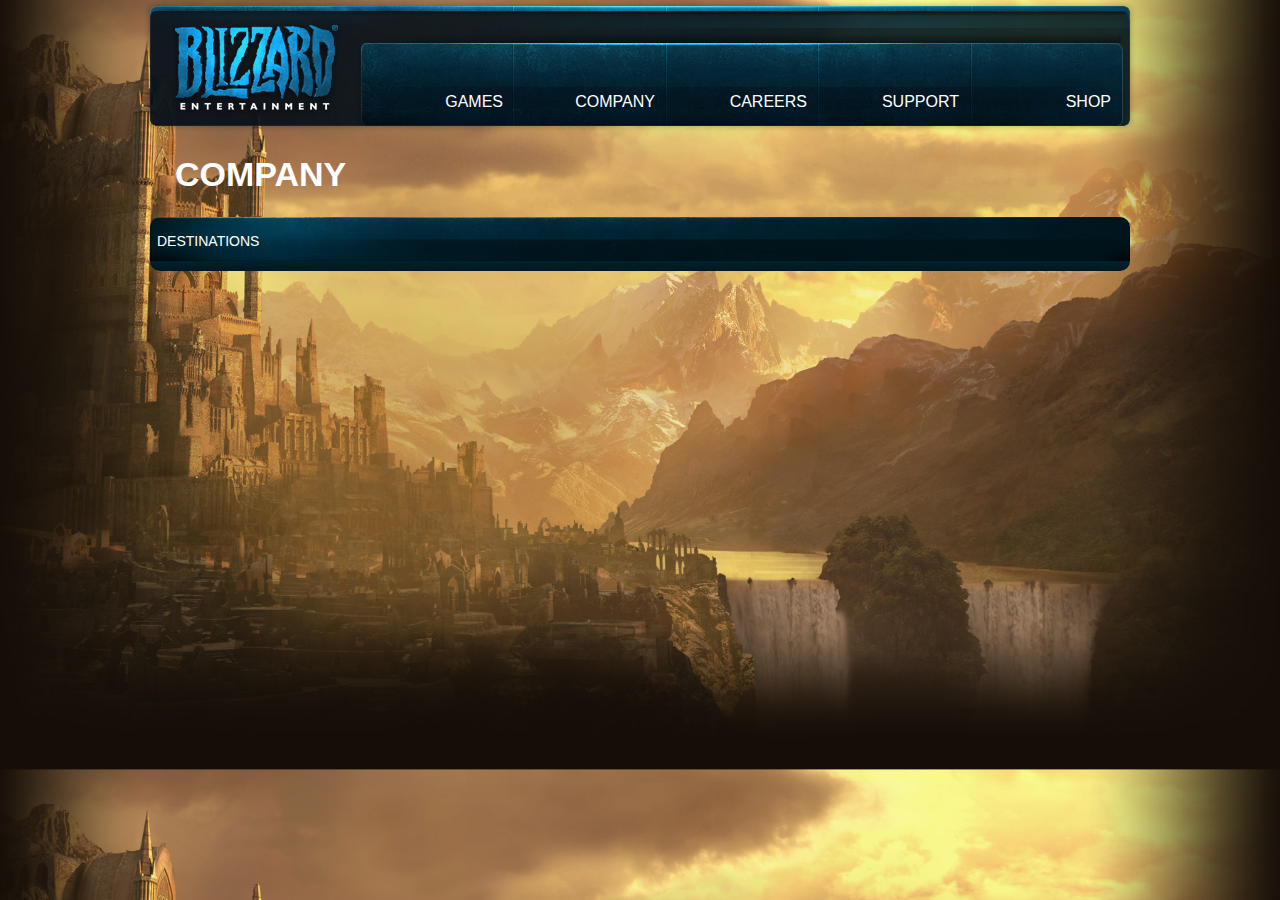
==== index2.html @ 9f9619f9 "Add files via upload" ====
<!DOCTYPE html>
<html>
    <head>
      <title>
          Company
      </title>  
      <link rel="stylesheet" href="style.css">
    </head>
    <body class="backg">
         <div class="header">
        <div class="bar">
            <a href="index.html">
                <div class="link">
                    GAMES
                </div>
            </a>
            <a href="index2.html">
                <div class="link">
                    COMPANY
                </div>
            </a>
            <a href="#">
                <div class="link">
                    CAREERS
                </div>
            </a>
            <a href="#">
                <div class="link">
                    SUPPORT
                </div>
            </a>
            <a href="#">
                <div class="link">
                    SHOP
                </div>
            </a>
        </div>
    </div>
    <div class="main">
         <h1>
            COMPANY
        </h1>
        <div class="topbar">
            <p>
                DESTINATIONS
            </p>
        </div>
        <div class="games">
            <div class="box1"></div>
            <div class="box1"></div>
            <div class="box1"></div>
            <div class="box1"></div>
        </div>
    </div>
    </body>
</html>
---- style.css ----
body {
    margin: 0;
    padding: 0;
    font-family: Arial, Helvetica, sans-serif;
    color: white;
    background-image: url(games-bg.jpg);
    background-size: 100%
}
.backg {
    background-image: url(company-landing.jpg)
}
.header {
    width: 992px;
    height: 132px;
    background-image: url(nav-bg.png);
    margin: 0 auto;
    padding-top: 43px;
    padding-left: 217px;
    box-sizing: border-box
}

.bar {
    width: 762px;
    height: 83px;
    background-image: url(nav-bar.gif);
    display: flex
}

.link {
    width: 142px;
    height: 83px;
    text-align: right;
    padding-top: 50px;
    margin-right: 10px;
    box-sizing: border-box;
    
}
.bar a {
    text-decoration: none;
    color: white;
   
}
.main {
    width: 980px;
    margin: 0 auto;
    height: 700px
}

.main h1 {
    font-size: 34px;
    color: #FFFFFF;
    margin-left: 25px
}
.topbar {
    height: 44px;
    background-image: url(box-top.jpg);
    background-size: 100%;
    border-radius: 10px 10px 0 0;
    padding-top: 2px;
    padding-left: 7px;
    box-sizing: border-box
}
.topbar p {
    font-size: 14px;
    
}
.games {
    background-image: url(box-body-top.gif);
    display: flex;
    flex-wrap: wrap;
    background-size: 100% 100%;
    padding-top: 10px;
    box-sizing: border-box;
    border-radius: 0 0 10px 10px
}

.box {
    width: 320px;
    height: 290px;
    margin: 0 auto;
    text-align: center
}
.box img:hover {
    opacity: 0.6
}
.box p {
    font-size: 11px;
    color: #5d91a3;
        padding: 11px 15px 15px 15px;
    text-align: left
}
.bottom {
    height: 500px;
    width: 980px;
    text-align: center;
    margin-top: 50px
}
.a {
    margin-top: 25px
}
.a a {
    color: #01b2f1;
    margin-right: 15px;
    text-decoration: none
}
.a a:hover {
    color: white
}
.p {
    width: 500px;
    margin: 20px auto;
    color: #344956;
    font-size: 15px
}
.soc {
    height: 200px;
    width: 980px ;
    color: #344956;
    text-align: left;
}
.soc a {
    margin-right: 5px;
}
.be {
   text-align: right
    
    
}
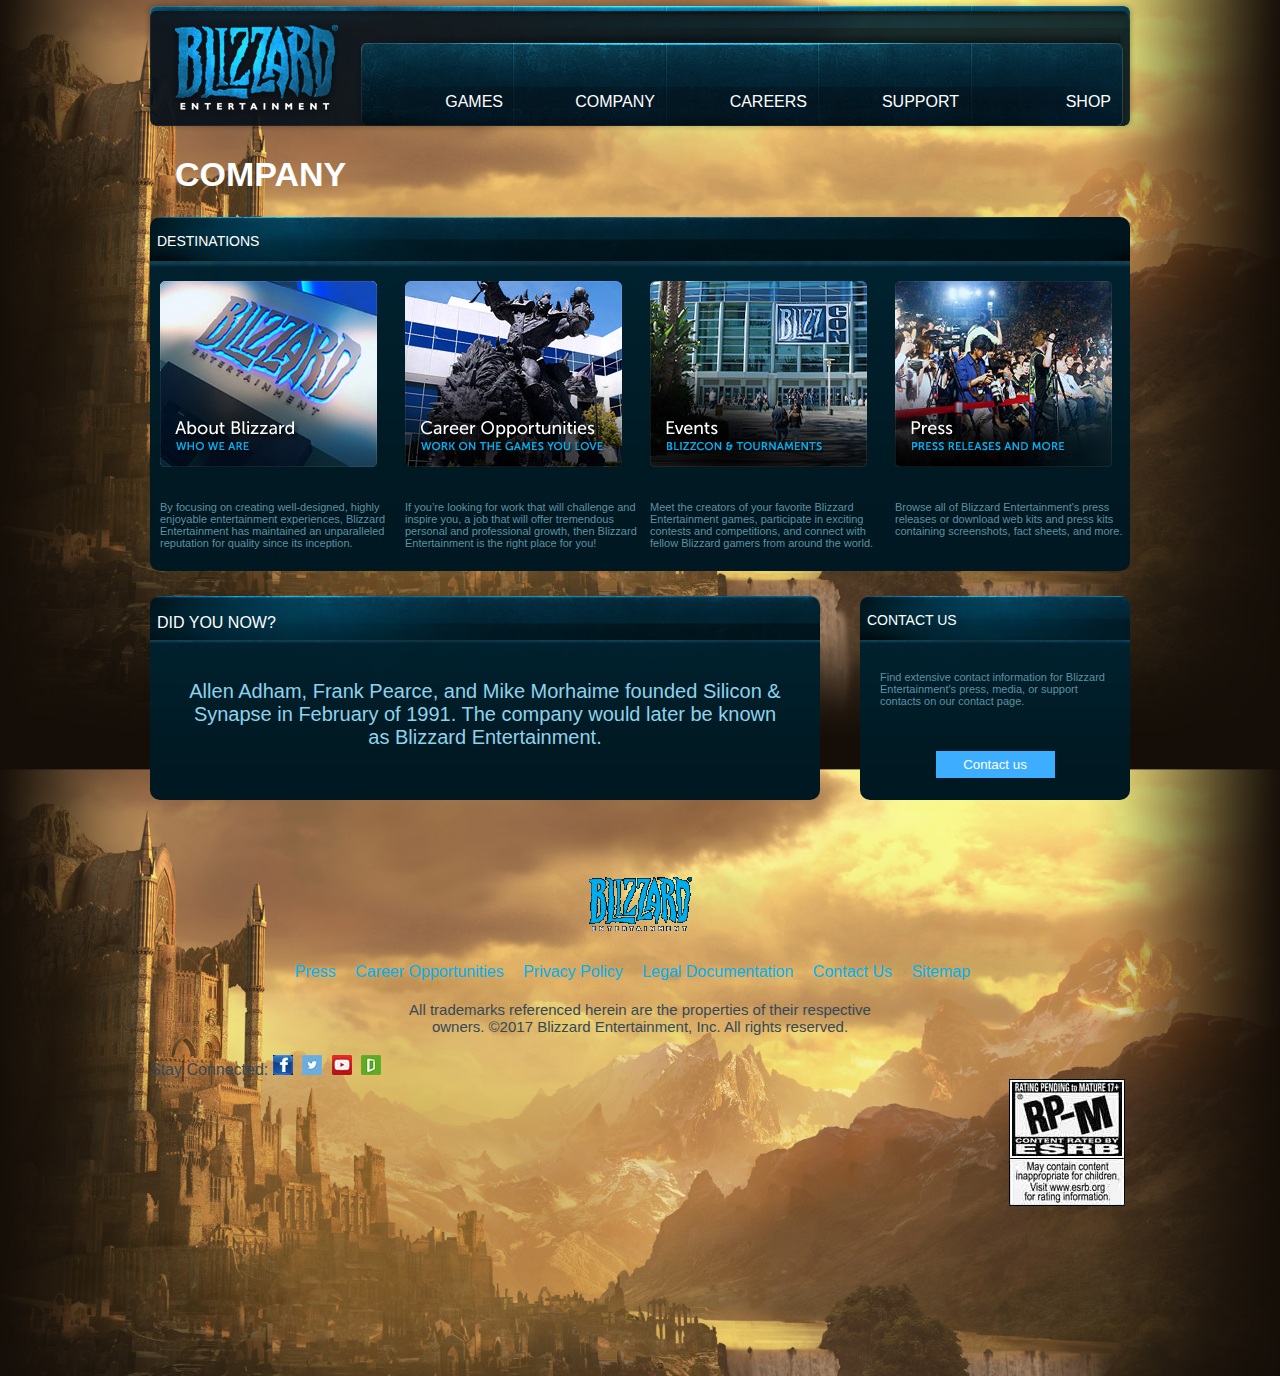
==== commit 5fc4b2b9: "Add files via upload" ====
--- a/index2.html
+++ b/index2.html
@@ -1,13 +1,15 @@
 <!DOCTYPE html>
 <html>
-    <head>
-      <title>
-          Company
-      </title>  
-      <link rel="stylesheet" href="style.css">
-    </head>
-    <body class="backg">
-         <div class="header">
+
+<head>
+    <title>
+        Company
+    </title>
+    <link rel="stylesheet" href="style.css">
+</head>
+
+<body class="backg">
+    <div class="header">
         <div class="bar">
             <a href="index.html">
                 <div class="link">
@@ -37,7 +39,7 @@
         </div>
     </div>
     <div class="main">
-         <h1>
+        <h1>
             COMPANY
         </h1>
         <div class="topbar">
@@ -46,11 +48,122 @@
             </p>
         </div>
         <div class="games">
-            <div class="box1"></div>
-            <div class="box1"></div>
-            <div class="box1"></div>
-            <div class="box1"></div>
+            <div class="box1">
+                <a href="#">
+                    <img src="company-about.jpg" />
+                </a>
+                <p class="">
+                    By focusing on creating well-designed, highly enjoyable entertainment experiences, Blizzard Entertainment has maintained an unparalleled reputation for quality since its inception.
+                </p>
+            </div>
+            <div class="box1">
+                <a href="#">
+                    <img src="company-careers.jpg" />
+                </a>
+                <p>
+                    If you’re looking for work that will challenge and inspire you, a job that will offer tremendous personal and professional growth, then Blizzard Entertainment is the right place for you!
+                </p>
+            </div>
+            <div class="box1">
+                <a href="#">
+                    <img src="company-events.jpg" />
+                </a>
+                <p>
+                    Meet the creators of your favorite Blizzard Entertainment games, participate in exciting contests and competitions, and connect with fellow Blizzard gamers from around the world.
+                </p>
+            </div>
+            <div class="box1">
+                <a href="#">
+                    <img src="company-press.jpg" />
+                </a>
+                <p>
+                    Browse all of Blizzard Entertainment's press releases or download web kits and press kits containing screenshots, fact sheets, and more.
+                </p>
+            </div>
+        </div>
+        <div class="paran">
+            <div>
+                <div class="topbar1">
+                    <p>
+                        DID YOU NOW?
+                    </p>
+                </div>
+                <div class="games">
+                    <p>
+                        Allen Adham, Frank Pearce, and Mike Morhaime founded Silicon & Synapse in February of 1991. The company would later be known as Blizzard Entertainment.
+                    </p>
+                </div>
+            </div>
+            <div  class="ot">
+                <div class="topbar re">
+                   <p>
+                    CONTACT US
+                    </p>
+                </div>
+                <div class="cont re">
+                    <p>
+                        Find extensive contact information for Blizzard Entertainment's press, media, or support contacts on our contact page.
+                    </p>
+                    <button class="bu">
+                        Contact us
+                    </button>
+                </div>
+            </div>
+        </div>
+         <div class="bottom">
+            <a href="#">
+                <img src="logo-blizzard.gif" />
+            </a>
+            <div class="text">
+                <div class="a">
+                    <a href="#">
+                        Press
+                    </a>
+                    <a href="#">
+                        Career Opportunities
+                    </a>
+                    <a href="#">
+                         Privacy Policy
+                    </a>
+                    <a href="#">
+                        Legal Documentation
+                    </a>
+                    <a href="#">
+                        Contact Us 
+                    </a>
+                    <a href="#">
+                        Sitemap 
+                    </a>
+
+
+                    <p class="p">
+                        All trademarks referenced herein are the properties of their respective owners. ©2017 Blizzard Entertainment, Inc. All rights reserved.
+                    </p>
+
+                    <div class="soc">
+                        Stay Connected:
+                        <a href="ttps://www.facebook.com/Blizzard">
+                            <img src="facebook-social.png" />
+                        </a>
+                        <a href="https://twitter.com/Blizzard_Ent">
+                            <img src="twitter-social.png" />
+                        </a>
+                        <a href="https://www.youtube.com/Blizzard">
+                            <img src="youtube-social.png" />
+                        </a>
+                        <a href="https://www.glassdoor.com/Overview/Working-at-Blizzard-Entertainment-EI_IE24858.11,33.htm">
+                            <img src="glassdoor.png" />
+                        </a>
+                        <div class="be">
+                        <a href="http://www.esrb.org/ratings/ratings_guide.aspx" >
+                            <img src="rating-esrb-pendingtomature.gif" />
+                        </a>
+                        </div>
+                    </div>
+                </div>
+            </div>
         </div>
     </div>
-    </body>
-</html>+</body>
+
+</html>
--- a/style.css
+++ b/style.css
@@ -43,7 +43,7 @@
 .main {
     width: 980px;
     margin: 0 auto;
-    height: 700px
+    height: 700px;
 }
 
 .main h1 {
@@ -64,6 +64,23 @@
     font-size: 14px;
     
 }
+.topbar1 {
+    height: 44px;
+    background-image: url(box-top.jpg);
+    background-size: 180%;
+    border-radius: 10px 10px 0 0;
+    padding-top: 2px;
+    padding-left: 7px;
+    box-sizing: border-box;
+    width: 670px;
+}
+.ot {
+    margin-left: auto
+}
+.re {
+    width: 270px;
+    background-size: 370%;  
+}
 .games {
     background-image: url(box-body-top.gif);
     display: flex;
@@ -73,7 +90,34 @@
     box-sizing: border-box;
     border-radius: 0 0 10px 10px
 }
-
+.cont {
+    background-image: url(box-body-top.gif);
+    display: flex;
+    flex-wrap: wrap;
+    background-size: 100% 100%;
+    padding-top: 10px;
+    box-sizing: border-box;
+    border-radius: 0 0 10px 10px;
+    height: 160px
+}
+.cont p {
+     font-size: 11px;
+    color: #5d91a3;
+    text-align: left;
+    width: 230px;
+    margin: auto
+}
+.games p{
+    width: 600px;
+    padding-top: 30px;
+    padding-bottom: 40px;
+    box-sizing: border-box;
+    margin: auto;
+    height: 150px;
+    font-size: 20px;
+    color: #8fd2eb;
+    text-align: center
+}
 .box {
     width: 320px;
     height: 290px;
@@ -86,9 +130,17 @@
 .box p {
     font-size: 11px;
     color: #5d91a3;
-        padding: 11px 15px 15px 15px;
-    text-align: left
-}
+    padding: 11px 15px 15px 15px;
+    text-align: left;
+    width: 320px
+}
+.box1 p {
+     font-size: 11px;
+    color: #5d91a3;
+    text-align: left;
+    width: 245px
+}
+
 .bottom {
     height: 500px;
     width: 980px;
@@ -123,6 +175,27 @@
 }
 .be {
    text-align: right
-    
-    
+}
+.box1 {
+    height: 290px;
+    width: 235px;
+    margin-left: 10px;
+    margin-top: 10px
+}
+.box1 img:hover {
+    opacity: 0.6
+}
+.paran {
+    width: 980px;
+    display: flex;
+    height: 230px;
+    padding-top: 25px
+}
+.bu {
+    width: 119px;
+    height: 27px;
+    margin: auto;
+    background: #3dadff;
+    color: white;
+    border: none
 }